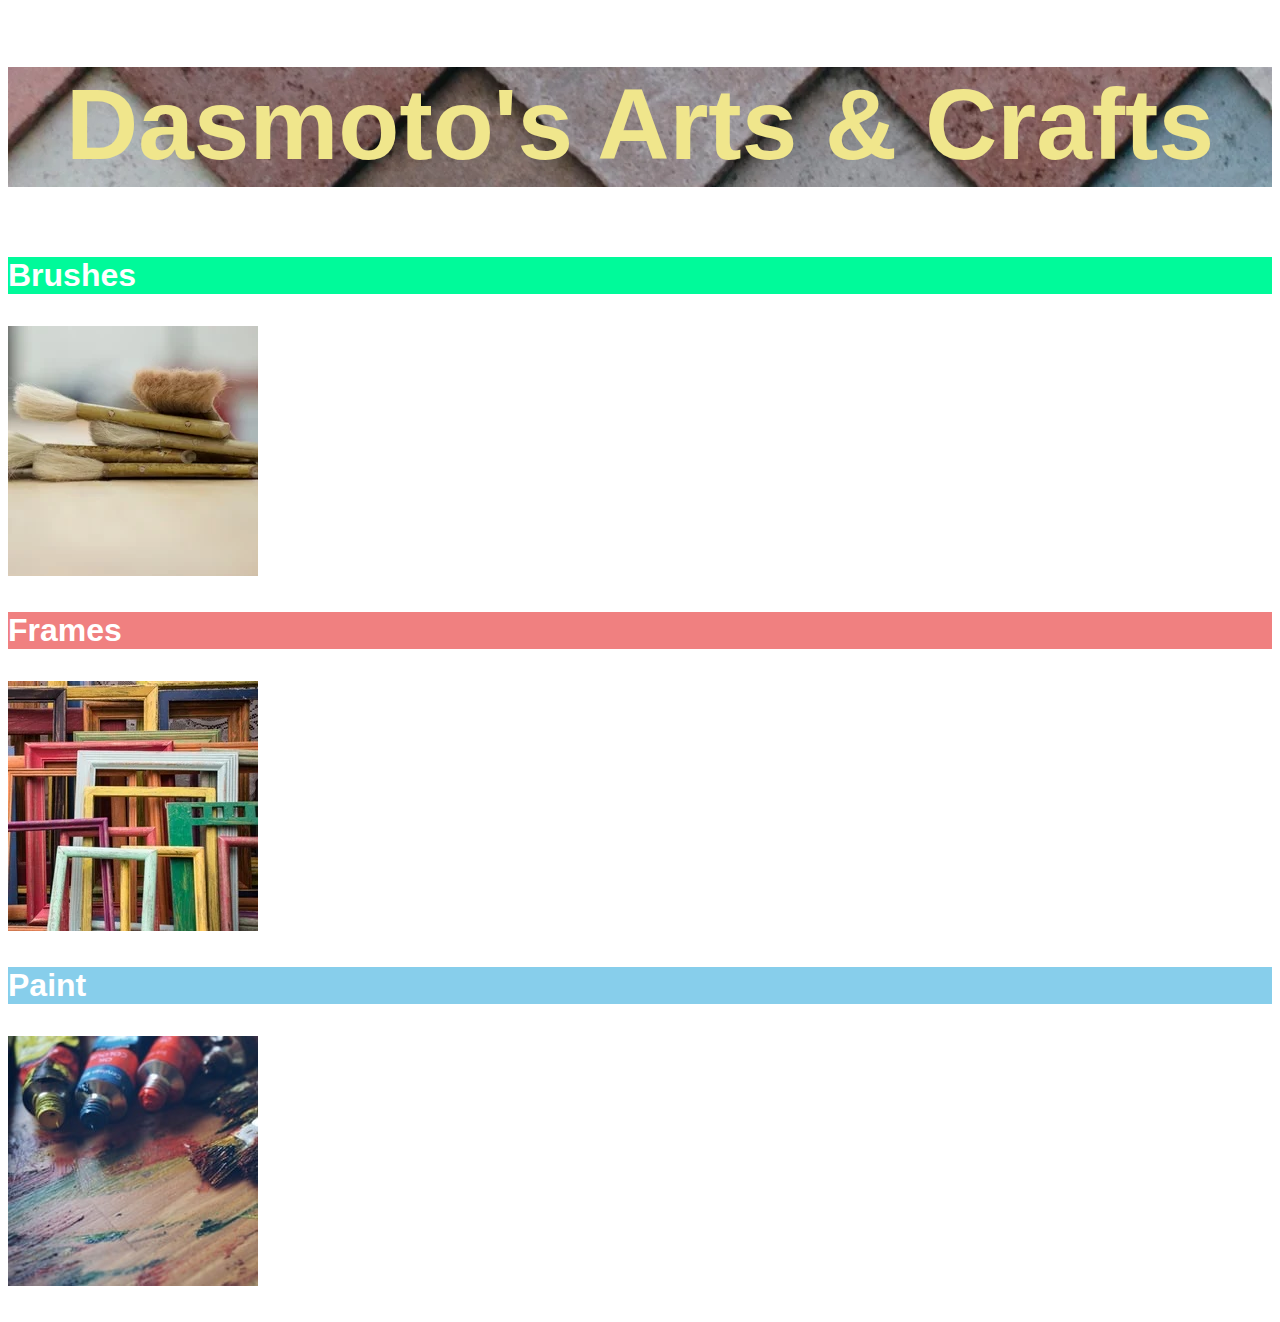
==== Backend-Engineer/HTML_review/Projects/Dasmoto/index.html @ 87c41f16 "recomvering" ====
<!DOCTYPE html>
<html lang="en">
<head>
    <meta charset="UTF-8">
    <meta name="viewport" content="width=device-width, initial-scale=1.0">
    <link rel="stylesheet" href="./styles.css">
    <title>Dasmoto's Arts & Crafts</title>
</head>
<body>
    <header class="header">
        <h1>Dasmoto's Arts & Crafts</h1>
    </header>

    <main>
        <section class="section-1">
            <div>Brushes</div>
            <img src="./src/hacksaw.webp" alt="">
            <h3></h3>
            <p></p>
        </section>

        <section class="section-2">
            <div>Frames</div>
            <img src="./src/frames.webp" alt="">
            <h3></h3>
            <p></p>
        </section>

        <section class="section-3">
            <div>Paint</div>
            <img src="./src/finnish.jpeg" alt="">
            <h3></h3>
            <p></p>
        </section>

    </main>
</body>
</html>
---- Backend-Engineer/HTML_review/Projects/Dasmoto/styles.css ----
.header{
    height: 120px;
    background-image: url(./src/pattern.webp);
    margin-bottom: 70px;
    
}

.header > h1{
    font-size: 100px;
    font-family: Helvetica;
    color:khaki;
    text-align: center;
    font-weight: bold
}
/* All sections styles */
section{
    margin: 2rem 0rem;
}
.section-1 > div, 
.section-2 > div, 
.section-3 > div {
    font-family: Helvetica;
    font-size: 32px;
    font-weight: bold;
    color: white;
    width: 100%;
    margin: 2rem 0rem;
}

/* Section-1 */

.section-1 > div {
    background-color: mediumspringgreen;
}







.section-2 > div {
    background-color: lightcoral;
}







.section-3 > div {
    background-color: skyblue;
}
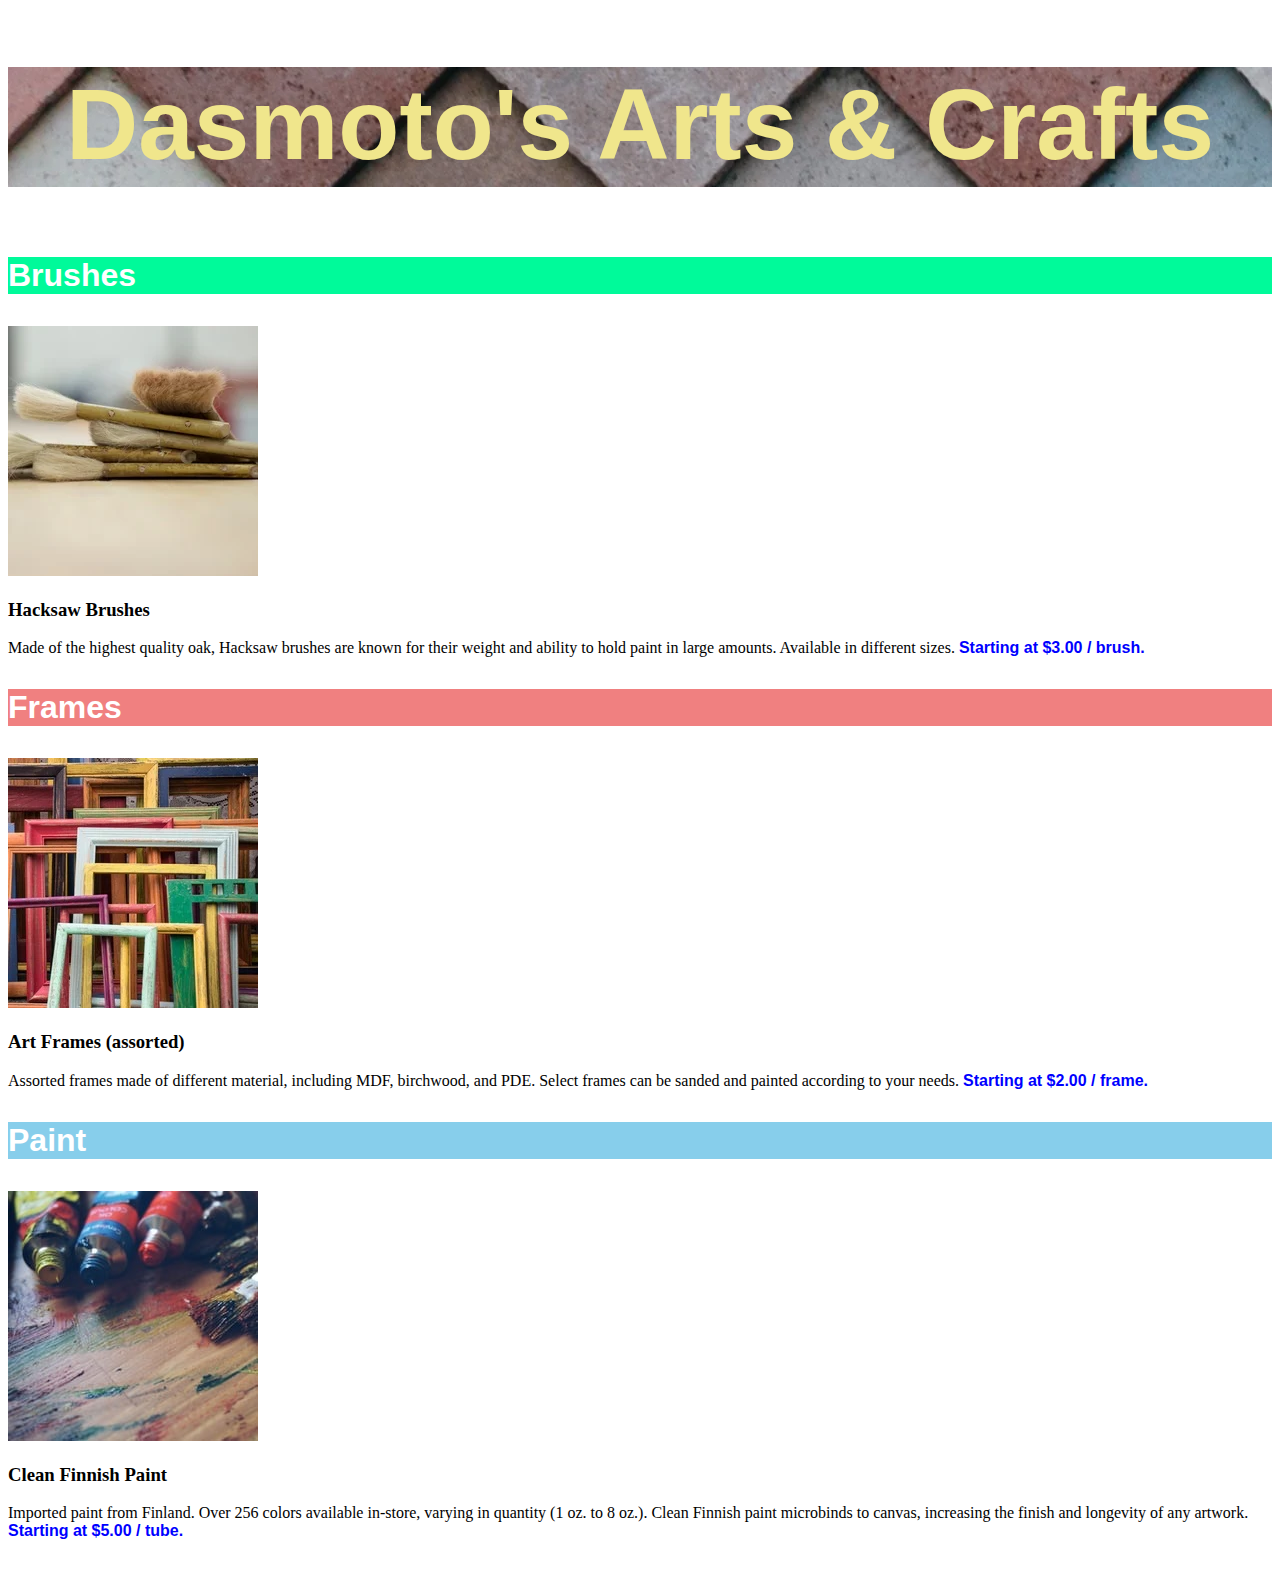
==== commit 9747ac0f: "project Dasmoto completed" ====
--- a/Backend-Engineer/HTML_review/Projects/Dasmoto/index.html
+++ b/Backend-Engineer/HTML_review/Projects/Dasmoto/index.html
@@ -1,38 +1,51 @@
 <!DOCTYPE html>
 <html lang="en">
-<head>
-    <meta charset="UTF-8">
-    <meta name="viewport" content="width=device-width, initial-scale=1.0">
-    <link rel="stylesheet" href="./styles.css">
+  <head>
+    <meta charset="UTF-8" />
+    <meta name="viewport" content="width=device-width, initial-scale=1.0" />
+    <link rel="stylesheet" href="./styles.css" />
     <title>Dasmoto's Arts & Crafts</title>
-</head>
-<body>
+  </head>
+  <body>
     <header class="header">
-        <h1>Dasmoto's Arts & Crafts</h1>
+      <h1>Dasmoto's Arts & Crafts</h1>
     </header>
 
     <main>
-        <section class="section-1">
-            <div>Brushes</div>
-            <img src="./src/hacksaw.webp" alt="">
-            <h3></h3>
-            <p></p>
-        </section>
+      <section class="section-1">
+        <div>Brushes</div>
+        <img src="./src/hacksaw.webp" alt="" />
+        <h3>Hacksaw Brushes</h3>
+        <p>
+          Made of the highest quality oak, Hacksaw brushes are known for their
+          weight and ability to hold paint in large amounts. Available in
+          different sizes.
+          <span class="highl-txt">Starting at $3.00 / brush.</span>
+        </p>
+      </section>
 
-        <section class="section-2">
-            <div>Frames</div>
-            <img src="./src/frames.webp" alt="">
-            <h3></h3>
-            <p></p>
-        </section>
+      <section class="section-2">
+        <div>Frames</div>
+        <img src="./src/frames.webp" alt="" />
+        <h3>Art Frames (assorted)</h3>
+        <p>
+          Assorted frames made of different material, including MDF, birchwood,
+          and PDE. Select frames can be sanded and painted according to your
+          needs. <span class="highl-txt">Starting at $2.00 / frame.</span>
+        </p>
+      </section>
 
-        <section class="section-3">
-            <div>Paint</div>
-            <img src="./src/finnish.jpeg" alt="">
-            <h3></h3>
-            <p></p>
-        </section>
-
+      <section class="section-3">
+        <div>Paint</div>
+        <img src="./src/finnish.jpeg" alt="" />
+        <h3>Clean Finnish Paint</h3>
+        <p>
+          Imported paint from Finland. Over 256 colors available in-store,
+          varying in quantity (1 oz. to 8 oz.). Clean Finnish paint microbinds
+          to canvas, increasing the finish and longevity of any artwork.
+          <span class="highl-txt">Starting at $5.00 / tube.</span>
+        </p>
+      </section>
     </main>
-</body>
-</html>+  </body>
+</html>
--- a/Backend-Engineer/HTML_review/Projects/Dasmoto/styles.css
+++ b/Backend-Engineer/HTML_review/Projects/Dasmoto/styles.css
@@ -16,6 +16,13 @@
 section{
     margin: 2rem 0rem;
 }
+
+.highl-txt{
+    font-family: Helvetica;
+    font-weight: bold;
+    color: blue;
+}
+
 .section-1 > div, 
 .section-2 > div, 
 .section-3 > div {
